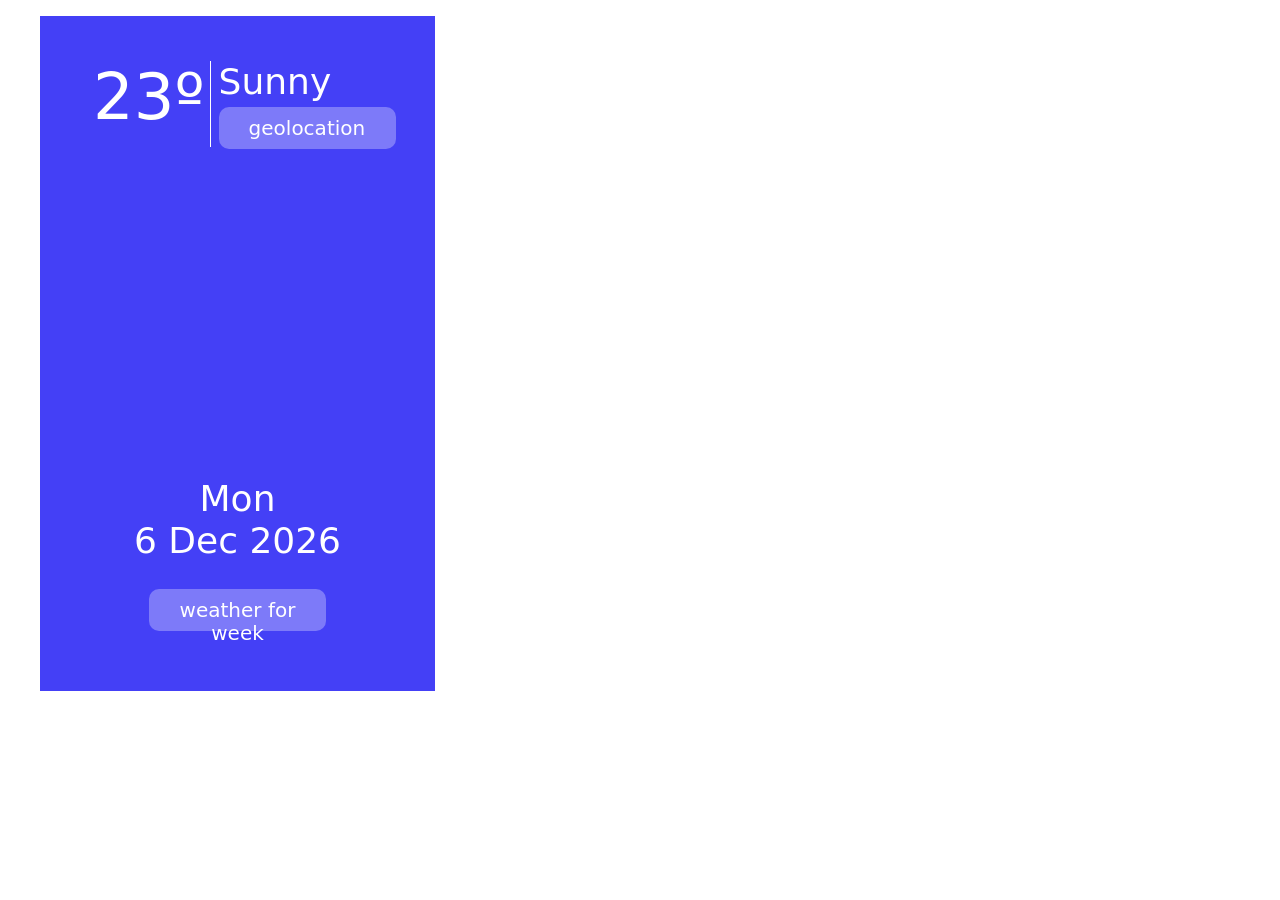
==== index.html @ 085a5737 "error1 frgre" ====
<!DOCTYPE html>
<html lang="en">
<head>
    <meta charset="UTF-8">
    <meta http-equiv="X-UA-Compatible" content="IE=edge">
    <meta name="viewport" content="width=device-width, initial-scale=1.0">
    <link rel="stylesheet" href="https://cdnjs.cloudflare.com/ajax/libs/modern-normalize/1.1.0/modern-normalize.min.css" />
    
    <link rel="stylesheet" href="./sass/style.css" />
    <title>Document</title>
</head>
<body>
    <ul>
        <li class="weather">
            <div class="weather__container">
                <span class="weather__temperature">23º</span>
                <div class="weather__iformation-for-weather">
                    <p class="weather__sky">Sunny</p>
                    <svg class="weather__icon-geolocation" width="18" height="18">
                        <use href=""></use>
                    </svg>
                    <input class="weather__geolocation" type="text" name="geolocation" value="geolocation">
                </div>
            </div>
            <svg class="weather__icon" width="" height="">
                <use href=""></use>
            </svg>
            <p class="weather__weekday">Mon</p>
            <p class="weather__date">21 Jan 2021</p>
            <button class="weather__button"><a class="weather__link" href="https://ua.sinoptik.ua/%D0%BF%D0%BE%D0%B3%D0%BE%D0%B4%D0%B0-%D0%BA%D0%B8%D1%97%D0%B2" target="_blank" 
                rel="noopener noreferrer">weather for week</a></button>
        </li>
    </ul>
    <script type="module" src="./weather.js"></script>
</body>
</html>
---- sass/style.css ----
.weather {
  display: -webkit-box;
  display: -ms-flexbox;
  display: flex;
  -webkit-box-orient: vertical;
  -webkit-box-direction: normal;
      -ms-flex-direction: column;
          flex-direction: column;
  -webkit-box-pack: center;
      -ms-flex-pack: center;
          justify-content: center;
  -webkit-box-align: center;
      -ms-flex-align: center;
          align-items: center;
  max-height: 469px;
  padding: 37px 32px 32px 32px;
  background-color: #4440f6;
}
@media screen and (min-width: 320px) {
  .weather {
    max-width: 288px;
  }
}
@media screen and (min-width: 768px) {
  .weather {
    max-width: 353px;
    max-height: 675px;
    padding: 45px 32px 60px 32px;
  }
}
@media screen and (min-width: 1280px) {
  .weather {
    max-width: 395px;
    padding: 45px 53px 60px 53px;
  }
}
.weather__container {
  display: -webkit-box;
  display: -ms-flexbox;
  display: flex;
  -webkit-box-orient: horizontal;
  -webkit-box-direction: normal;
      -ms-flex-direction: row;
          flex-direction: row;
  margin-bottom: 54px;
  max-height: 86px;
}
@media screen and (min-width: 768px) {
  .weather__container {
    width: 289px;
    height: 86px;
    margin-bottom: 89px;
  }
}
.weather__iformation-for-weather {
  position: relative;
}
.weather__temperature {
  text-align: center;
  border-right-width: 1px;
  border-right-style: solid;
  border-right-style: #ffffff;
  margin-right: 10px;
  padding-right: 5px;
  font-size: 55px;
  color: #ffffff;
}
@media screen and (min-width: 768px) {
  .weather__temperature {
    margin-right: 8px;
    font-size: 64px;
  }
}
.weather__sky {
  margin: 0px;
  margin-bottom: 5px;
  font-size: 24px;
  color: #ffffff;
}
@media screen and (min-width: 768px) {
  .weather__sky {
    font-size: 36px;
  }
}
.weather__icon-geolocation {
  position: absolute;
  bottom: 8px;
  left: 8px;
}
@media screen and (min-width: 768px) {
  .weather__icon-geolocation {
    width: 27px;
    height: 27px;
  }
}
.weather__geolocation {
  max-width: 120px;
  height: 34px;
  padding-left: 30px;
  border-width: 0px;
  border-radius: 10px;
  background-color: rgba(255, 255, 255, 0.3);
  color: #ffffff;
}
@media screen and (min-width: 768px) {
  .weather__geolocation {
    max-width: 177px;
    height: 42px;
    font-size: 20px;
  }
}
.weather__icon {
  margin-bottom: 40px;
  width: 128px;
  height: 121px;
}
@media screen and (min-width: 768px) {
  .weather__icon {
    width: 165px;
    height: 156px;
    margin-bottom: 90px;
  }
}
.weather__weekday {
  margin: 0px;
  font-size: 28px;
  color: #ffffff;
}
@media screen and (min-width: 768px) {
  .weather__weekday {
    font-size: 36px;
  }
}
.weather__date {
  margin: 0px;
  margin-bottom: 14px;
  font-size: 28px;
  color: #ffffff;
}
@media screen and (min-width: 768px) {
  .weather__date {
    margin-bottom: 28px;
    font-size: 36px;
  }
}
.weather__button {
  width: 150px;
  height: 34px;
  padding: 8px 14px;
  border-width: 0px;
  border-radius: 10px;
  background-color: rgba(255, 255, 255, 0.3);
}
@media screen and (min-width: 768px) {
  .weather__button {
    width: 177px;
    height: 42px;
    padding: 10px 14px;
  }
}
.weather__link {
  font-size: 16px;
  color: #ffffff;
  text-decoration: none;
}
@media screen and (min-width: 768px) {
  .weather__link {
    font-size: 20px;
  }
}/*# sourceMappingURL=style.css.map */
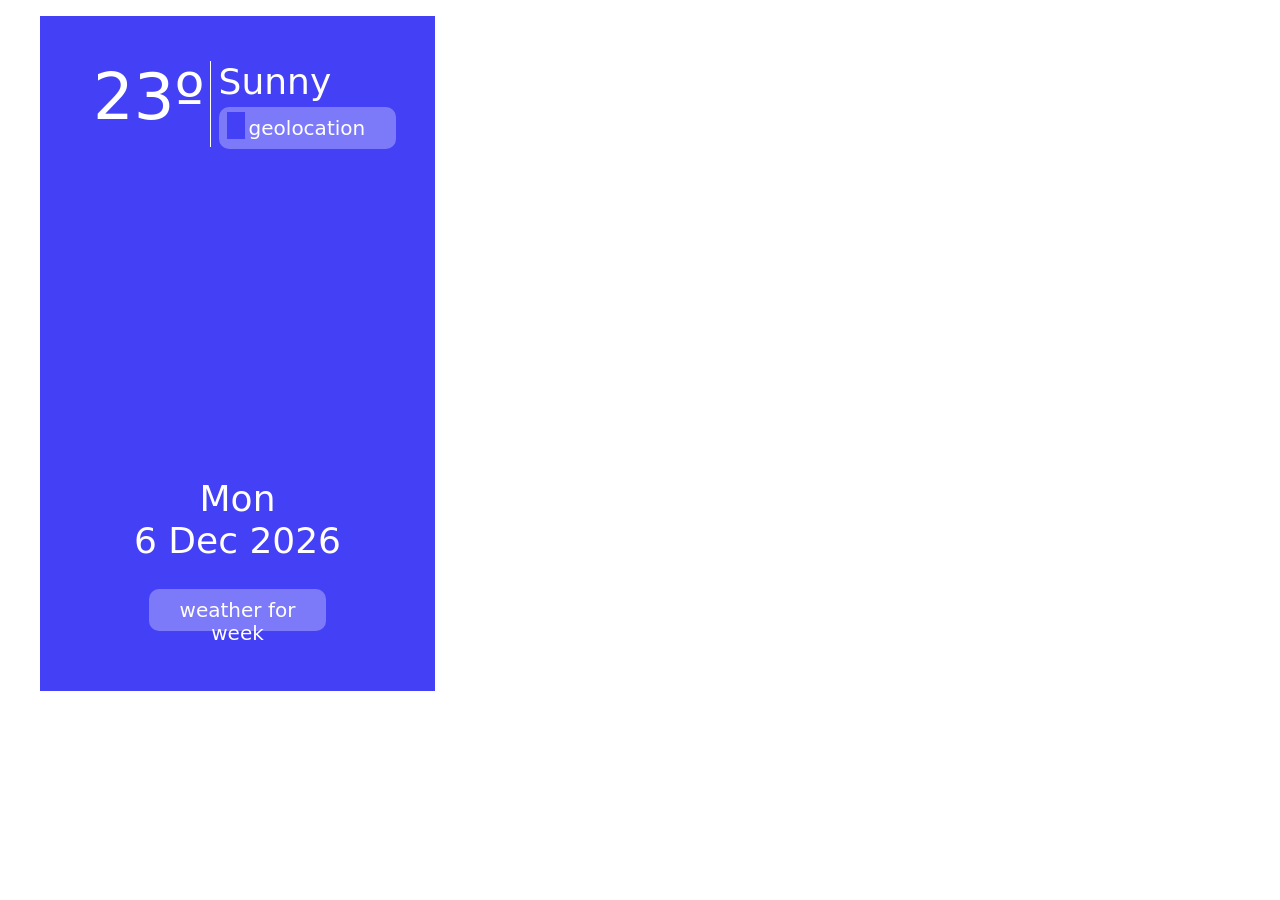
==== commit a4e430ca: "part5_6 erer" ====
--- a/index.html
+++ b/index.html
@@ -17,7 +17,7 @@
                 <div class="weather__iformation-for-weather">
                     <p class="weather__sky">Sunny</p>
                     <svg class="weather__icon-geolocation" width="18" height="18">
-                        <use href=""></use>
+                        <use class="weather-use" href="./icons/carbon_location.svg"></use>
                     </svg>
                     <input class="weather__geolocation" type="text" name="geolocation" value="geolocation">
                 </div>
--- a/sass/style.css
+++ b/sass/style.css
@@ -83,13 +83,16 @@
   }
 }
 .weather__icon-geolocation {
+  color: #ffffff;
+  background-color: #4440f6;
+  background-position: center;
   position: absolute;
   bottom: 8px;
   left: 8px;
 }
 @media screen and (min-width: 768px) {
   .weather__icon-geolocation {
-    width: 27px;
+    max-width: 27px;
     height: 27px;
   }
 }
@@ -155,7 +158,7 @@
   .weather__button {
     width: 177px;
     height: 42px;
-    padding: 10px 14px;
+    padding: 10px 13px;
   }
 }
 .weather__link {
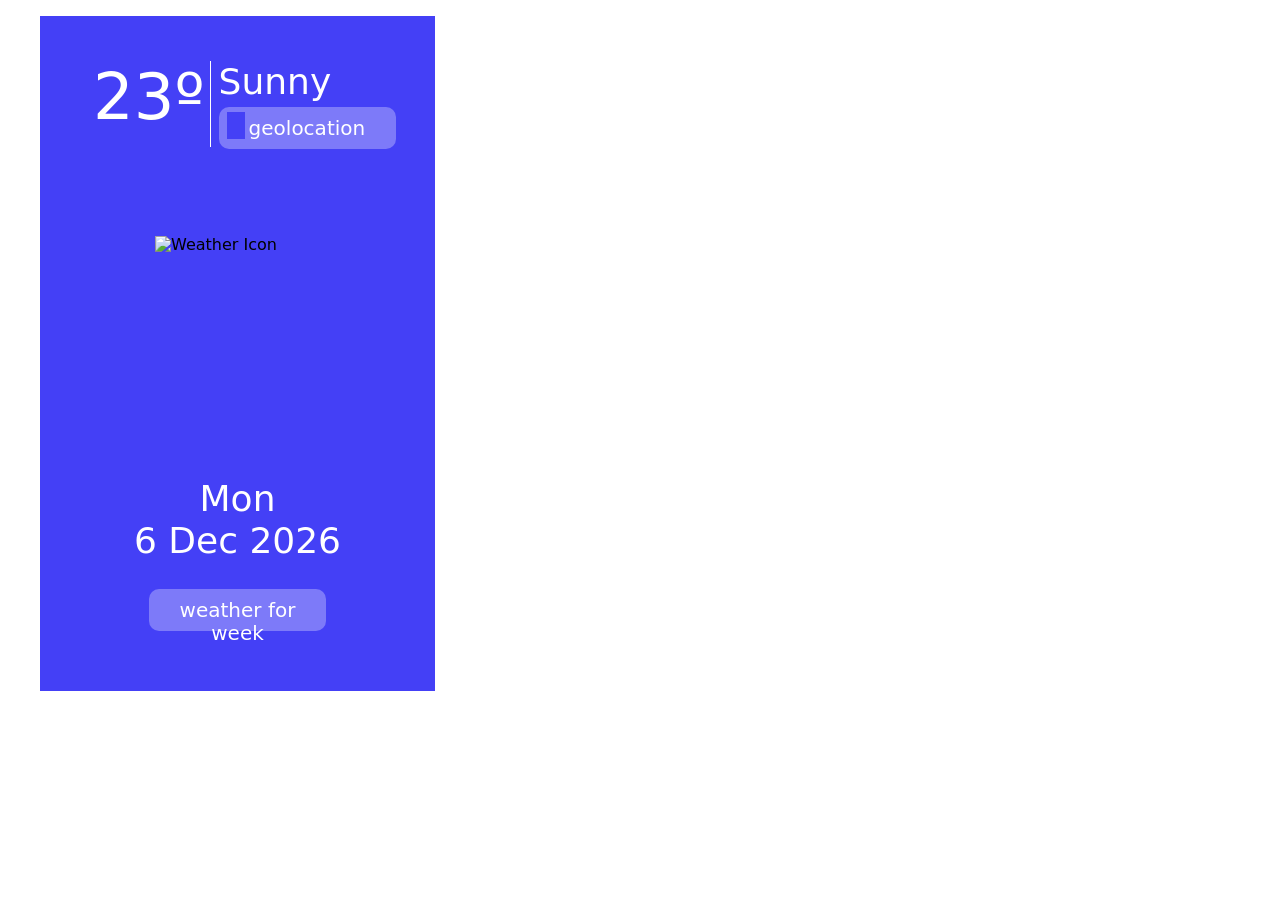
==== commit fc99f170: "part6_1 err" ====
--- a/index.html
+++ b/index.html
@@ -22,9 +22,10 @@
                     <input class="weather__geolocation" type="text" name="geolocation" value="geolocation">
                 </div>
             </div>
-            <svg class="weather__icon" width="" height="">
+            <img class="weather__icon" src="" alt="Weather Icon">
+            <!-- <svg  width="" height="">
                 <use href=""></use>
-            </svg>
+            </svg> -->
             <p class="weather__weekday">Mon</p>
             <p class="weather__date">21 Jan 2021</p>
             <button class="weather__button"><a class="weather__link" href="https://ua.sinoptik.ua/%D0%BF%D0%BE%D0%B3%D0%BE%D0%B4%D0%B0-%D0%BA%D0%B8%D1%97%D0%B2" target="_blank" 
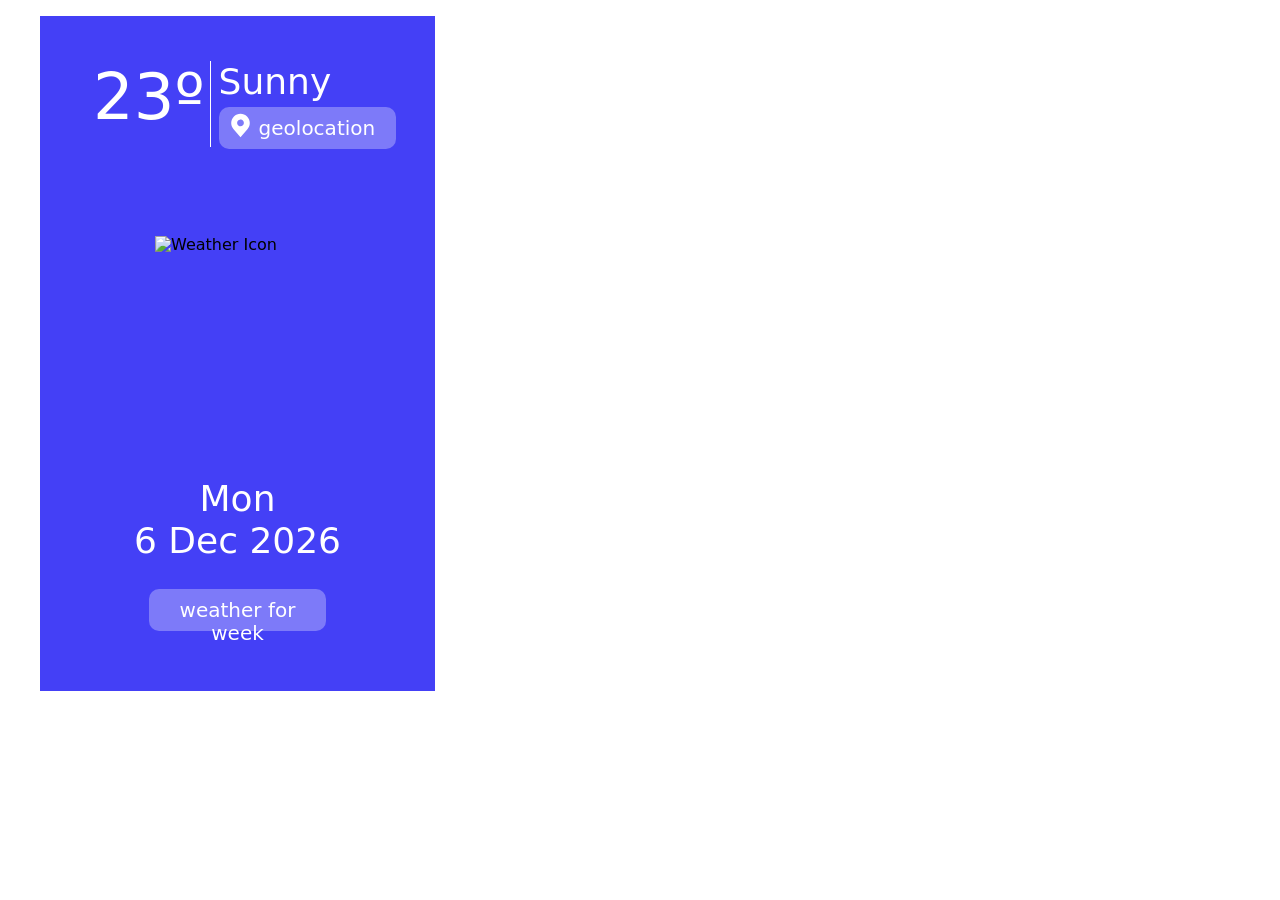
==== commit cf3a3089: "part6_12 errr" ====
--- a/index.html
+++ b/index.html
@@ -16,16 +16,11 @@
                 <span class="weather__temperature">23º</span>
                 <div class="weather__iformation-for-weather">
                     <p class="weather__sky">Sunny</p>
-                    <svg class="weather__icon-geolocation" width="18" height="18">
-                        <use class="weather-use" href="./icons/carbon_location.svg"></use>
-                    </svg>
+                    <img class="weather__icon-geolocation" src="./icons/carbon_location.svg" alt="icon-geoloc">
                     <input class="weather__geolocation" type="text" name="geolocation" value="geolocation">
                 </div>
             </div>
             <img class="weather__icon" src="" alt="Weather Icon">
-            <!-- <svg  width="" height="">
-                <use href=""></use>
-            </svg> -->
             <p class="weather__weekday">Mon</p>
             <p class="weather__date">21 Jan 2021</p>
             <button class="weather__button"><a class="weather__link" href="https://ua.sinoptik.ua/%D0%BF%D0%BE%D0%B3%D0%BE%D0%B4%D0%B0-%D0%BA%D0%B8%D1%97%D0%B2" target="_blank" 
--- a/sass/style.css
+++ b/sass/style.css
@@ -83,8 +83,7 @@
   }
 }
 .weather__icon-geolocation {
-  color: #ffffff;
-  background-color: #4440f6;
+  color: currentColor;
   background-position: center;
   position: absolute;
   bottom: 8px;
@@ -109,6 +108,7 @@
   .weather__geolocation {
     max-width: 177px;
     height: 42px;
+    padding-left: 40px;
     font-size: 20px;
   }
 }
